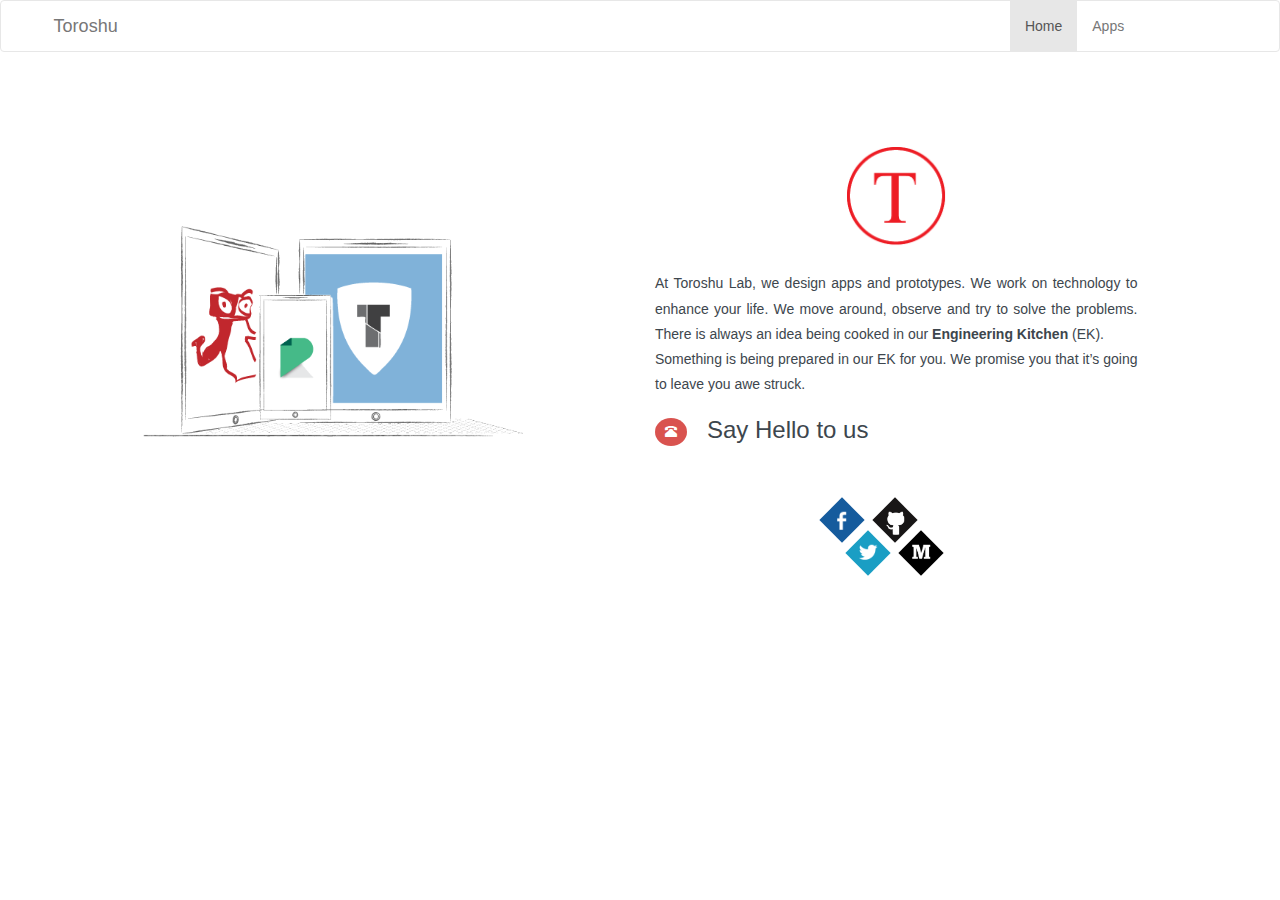
==== index.html @ 24274b62 "1st version of website" ====
<!DOCTYPE html>
<html lang="en">
<head>
  <title>| Toroshu</title>
  <meta charset="utf-8">
  <meta content="Himanshu Grover" name="author" />
  <link rel="icon" href="images/logo-01.png" type="images/png" sizes="16x16">
  <meta name="viewport" content="width=device-width, initial-scale=1">
  <link rel="stylesheet" href="http://maxcdn.bootstrapcdn.com/bootstrap/3.3.5/css/bootstrap.min.css">
  <script src="https://ajax.googleapis.com/ajax/libs/jquery/1.11.3/jquery.min.js"></script>
  <script src="http://maxcdn.bootstrapcdn.com/bootstrap/3.3.5/js/bootstrap.min.js"></script>
  <link rel="stylesheet" type="text/css" href="style.css">
  
</head>
<body>

<nav class="navbar navbar-default" style="background-color:#ffffff">
  
    <div class="navbar-header">
      <button type="button" class="navbar-toggle" data-toggle="collapse" data-target="#myNavbar" style="border:none;">
        <span class="icon-bar"></span>
        <span class="icon-bar"></span>
        <span class="icon-bar"></span>                        
      </button>
      <span class="navbar-brand">Toroshu</span>
    </div>
    <div class="collapse navbar-collapse" id="myNavbar">
      
      <ul class="nav navbar-nav navbar-right">
        <li class="active"><a href="index.html"> Home</a></li>
        <li><a href="apps.html">Apps</a></li>
      </ul>
    </div>
  </div>
</nav>

<div class="container-fluid">
  <div class="row">

    <div class="col-sm-1" ></div>

    <div class="col-sm-4" ><img class="img-responsive" src="images/home-02.png" width="460" height="345"> </div>

    <div class="col-sm-1" ></div>
    
    <div class="col-sm-5" >
      <center><img class="img-responsive" src="images/logo-01.png" alt="logo" width="100" height="100"></center> <br>
      <p align="justify">
        At Toroshu Lab, we design apps and prototypes. We work on technology to enhance your life. We move around, observe and try to solve the problems. There is always an idea being cooked in our <b>Engineering Kitchen</b> (EK). <br/>
        Something is being prepared in our EK for you. We promise you that it’s going to leave you awe struck.
      </p>
    
    
    
        
    <h3><button type="button" class="btn btn-danger btn-sm" title="Contact" data-toggle="collapse" data-target="#demo"><span id="glyph" class="glyphicon glyphicon-phone-alt"></span></button>&nbsp; &nbsp;Say Hello to us</h3>
    <div id="demo" class="collapse">
    <b>E-mail :</b> teamtoroshu@gmail.com<br>
  </div><br>
  <center><div>
                                 <ul class="social">
                                  <li class="facebook"><a href="https://www.facebook.com/toroshuInc"><span><center><img class="img-responsive" src="images/facebook.png" alt="logo" width="9" height="9"></center></span></a></li>
                                  <li class="twitter"><a href="http://twitter.com/"><span><center><img class="img-responsive" src="images/twitter.png" alt="logo" width="18" height="18"></center></span></a></li>
                                  <li class="github"><a href="https://github.com/Toroshu"><span><center><img class="img-responsive" src="images/github.png" alt="logo" width="18" height="18"></center></span></a></li>
                                  <li class="medium"><a href="https://medium.com/@ToroshuLabs"><span><center><img class="img-responsive" src="images/medium.png" alt="logo" width="18" height="18"></center></span></a></li>
                                </ul>
                          </div></center>
  </div>
    </div>
    
    
         
</div>
    
</body>
</html>
---- style.css ----
.container-fluid {
      padding-top: 40px;
      padding-bottom: 40px;
      padding-left: 40px;
      padding-right: 40px;
    }

    body {
      font: 14px Montserrat, sans-serif;
      line-height: 1.8;
      color: #3d464d;
    }

    .navbar-brand {
      margin-left: 40%;
    }

    .navbar-right {
      margin-right: 10%;
    }


    .col-sm-4 img {
      position: relative;
      /*margin-left: 12%;*/
      margin-top: 30%;
   }
    .col-sm-5 img {
      position: relative;
      margin-top: 7%;
      /*margin-left: 17%;*/

   }

   .col-sm-5 button {
    /*position:fixed;
    margin-left:10%;*/
    border-radius:100% !important;   
    border:none; 
   }

.social {
    position: relative;
    height: 30px;
    width: 105px;
    /*margin-left: %;
    margin-top: 5%;*/
    margin: 40px 50px;
}

.social li {
    display: block;
    height: 32px;
    line-height: 32px;
    margin: -17.6px;
    position: absolute;
    -webkit-transition: -webkit-transform .7s;
    -moz-transition: -moz-transform .7s;
    -ms-transition: -ms-transform .7s;
    -o-transition: -o-transform .7s;
    transition: transform .7s;
    -webkit-transform: rotate(45deg);
    -moz-transform: rotate(45deg);
    -ms-transform: rotate(45deg);
    -o-transform: rotate(45deg);
    transform: rotate(45deg);
    text-align: center;
    width: 32px;

}

.social a {
    color: #fffdf0;
    display: block;
    height: 32px;
    line-height: 48px;
    text-align: center;
    -webkit-transform: rotate(-45deg);
    -moz-transform: rotate(-45deg);
    -ms-transform: rotate(-45deg);
    -o-transform: rotate(-45deg);
    transform: rotate(-45deg);
    width: 32px; 
  
}

.social a img {
  margin-top:35%;
  margin-left:46%;
}

.social li:hover {
  -webkit-transform: scale(1.3,1.3) rotate(45deg);
    -moz-transform: scale(1.3,1.3) rotate(45deg);
  -ms-transform: scale(1.3,1.3) rotate(45deg);
    -o-transform: scale(1.3,1.3) rotate(45deg);
  transform: scale(1.3,1.3) rotate(45deg);
}

.facebook {
    background: #155b9d;
    left: 0;
    top: 0;
}

.twitter {
    background: #1a9ec4;
    bottom: 0;
    left: 25%;
}


.github {
    background: #181616;
    left: 50%;
    top: 0%;
}
.medium {
    background: #000000;
    bottom: 0;
    left: 75%;
}
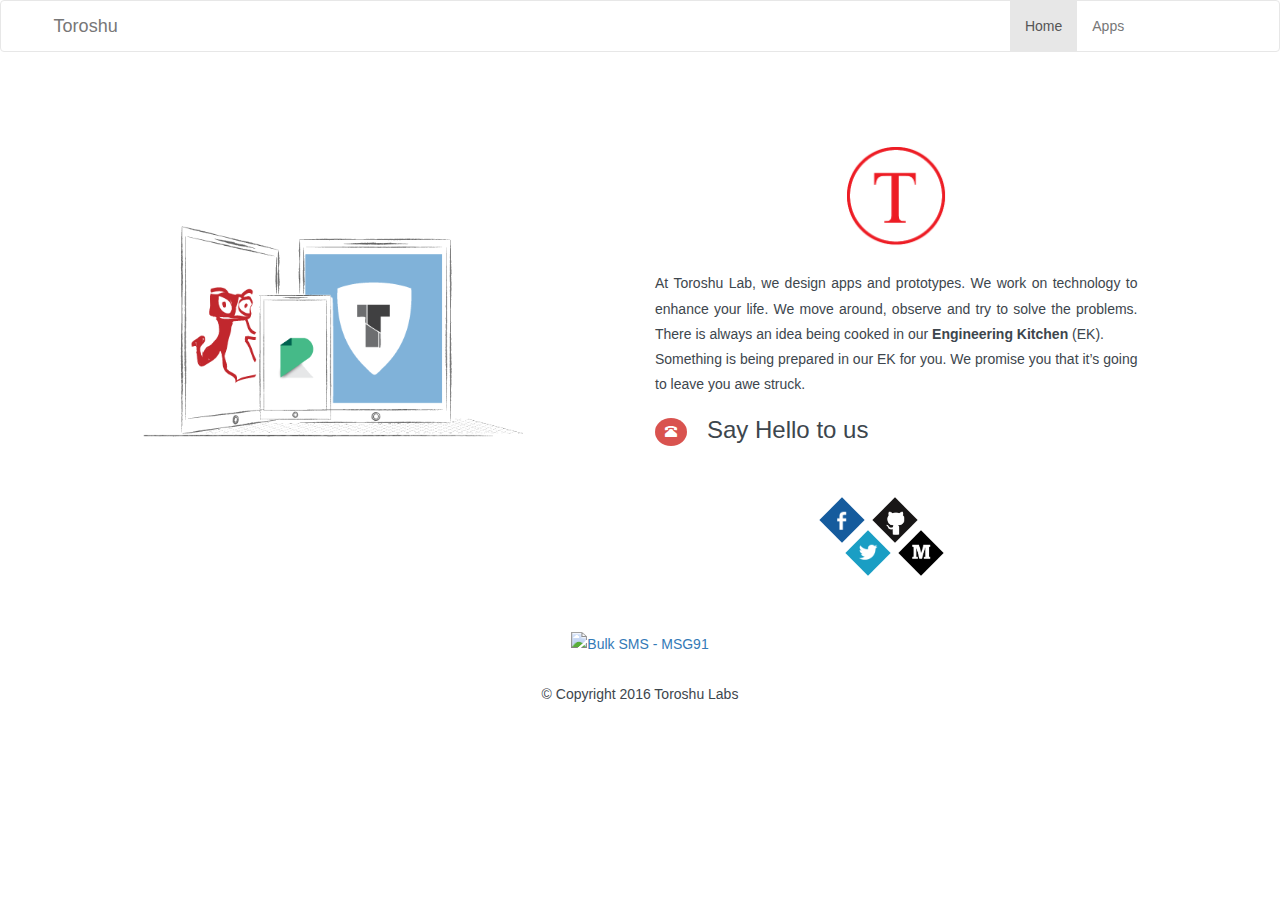
==== commit fc3bfb2d: "logo of msg91 pals added" ====
--- a/index.html
+++ b/index.html
@@ -1,7 +1,7 @@
 <!DOCTYPE html>
 <html lang="en">
 <head>
-  <title>| Toroshu</title>
+  <title> Toroshu</title>
   <meta charset="utf-8">
   <meta content="Himanshu Grover" name="author" />
   <link rel="icon" href="images/logo-01.png" type="images/png" sizes="16x16">
@@ -10,22 +10,22 @@
   <script src="https://ajax.googleapis.com/ajax/libs/jquery/1.11.3/jquery.min.js"></script>
   <script src="http://maxcdn.bootstrapcdn.com/bootstrap/3.3.5/js/bootstrap.min.js"></script>
   <link rel="stylesheet" type="text/css" href="style.css">
-  
+
 </head>
 <body>
 
 <nav class="navbar navbar-default" style="background-color:#ffffff">
-  
+
     <div class="navbar-header">
       <button type="button" class="navbar-toggle" data-toggle="collapse" data-target="#myNavbar" style="border:none;">
         <span class="icon-bar"></span>
         <span class="icon-bar"></span>
-        <span class="icon-bar"></span>                        
+        <span class="icon-bar"></span>
       </button>
       <span class="navbar-brand">Toroshu</span>
     </div>
     <div class="collapse navbar-collapse" id="myNavbar">
-      
+
       <ul class="nav navbar-nav navbar-right">
         <li class="active"><a href="index.html"> Home</a></li>
         <li><a href="apps.html">Apps</a></li>
@@ -42,17 +42,17 @@
     <div class="col-sm-4" ><img class="img-responsive" src="images/home-02.png" width="460" height="345"> </div>
 
     <div class="col-sm-1" ></div>
-    
+
     <div class="col-sm-5" >
       <center><img class="img-responsive" src="images/logo-01.png" alt="logo" width="100" height="100"></center> <br>
       <p align="justify">
         At Toroshu Lab, we design apps and prototypes. We work on technology to enhance your life. We move around, observe and try to solve the problems. There is always an idea being cooked in our <b>Engineering Kitchen</b> (EK). <br/>
         Something is being prepared in our EK for you. We promise you that it’s going to leave you awe struck.
       </p>
-    
-    
-    
-        
+
+
+
+
     <h3><button type="button" class="btn btn-danger btn-sm" title="Contact" data-toggle="collapse" data-target="#demo"><span id="glyph" class="glyphicon glyphicon-phone-alt"></span></button>&nbsp; &nbsp;Say Hello to us</h3>
     <div id="demo" class="collapse">
     <b>E-mail :</b> teamtoroshu@gmail.com<br>
@@ -67,10 +67,21 @@
                           </div></center>
   </div>
     </div>
-    
-    
-         
+
+
+
 </div>
-    
+
+<div class="row" >
+  <center>
+  <a href="https://msg91.com/startups/?utm_source=startup-banner"><img src="https://msg91.com/images/startups/msg91Badge.png" width="60" height="45" title="MSG91 - SMS for Startups" alt="Bulk SMS - MSG91"></a>
+  </center>
+</div>
+<br/>
+    <center>
+            <footer>&copy; Copyright 2016 Toroshu Labs</footer>
+    </center>
+
+
 </body>
 </html>
--- a/style.css
+++ b/style.css
@@ -6,7 +6,7 @@
     }
 
     body {
-      font: 14px Montserrat, sans-serif;
+      font: 14px Roboto, Lato, Montserrat, sans-serif;
       line-height: 1.8;
       color: #3d464d;
     }
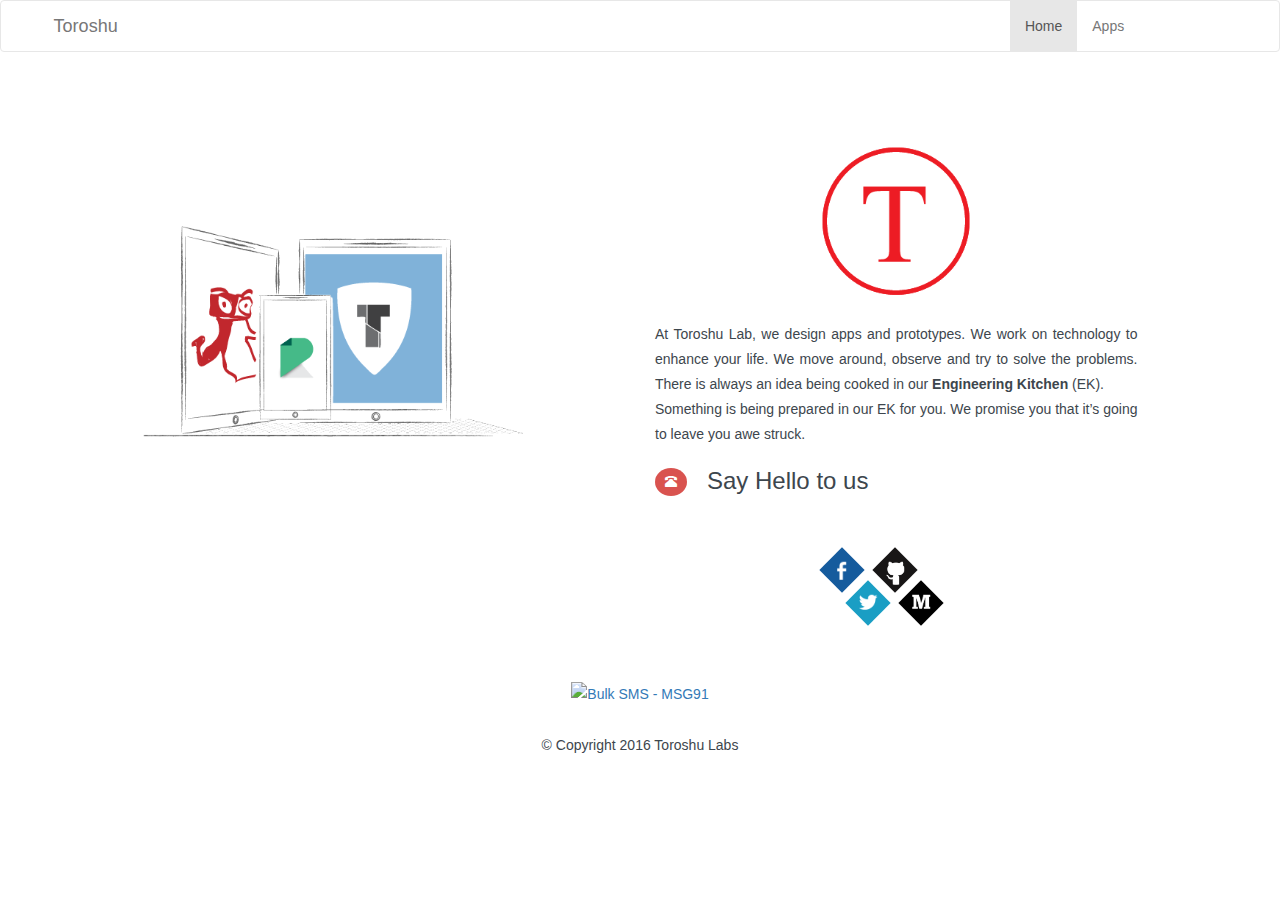
==== commit 51e549de: "msg91 logo resized" ====
--- a/index.html
+++ b/index.html
@@ -44,7 +44,7 @@
     <div class="col-sm-1" ></div>
 
     <div class="col-sm-5" >
-      <center><img class="img-responsive" src="images/logo-01.png" alt="logo" width="100" height="100"></center> <br>
+      <center><img class="img-responsive" src="images/logo-01.png" alt="logo" width="150" height="100"></center> <br>
       <p align="justify">
         At Toroshu Lab, we design apps and prototypes. We work on technology to enhance your life. We move around, observe and try to solve the problems. There is always an idea being cooked in our <b>Engineering Kitchen</b> (EK). <br/>
         Something is being prepared in our EK for you. We promise you that it’s going to leave you awe struck.
@@ -74,7 +74,7 @@
 
 <div class="row" >
   <center>
-  <a href="https://msg91.com/startups/?utm_source=startup-banner"><img src="https://msg91.com/images/startups/msg91Badge.png" width="60" height="45" title="MSG91 - SMS for Startups" alt="Bulk SMS - MSG91"></a>
+  <a href="https://msg91.com/startups/?utm_source=startup-banner"><img src="https://msg91.com/images/startups/msg91Badge.png" width="120" height="90" title="MSG91 - SMS for Startups" alt="Bulk SMS - MSG91"></a>
   </center>
 </div>
 <br/>
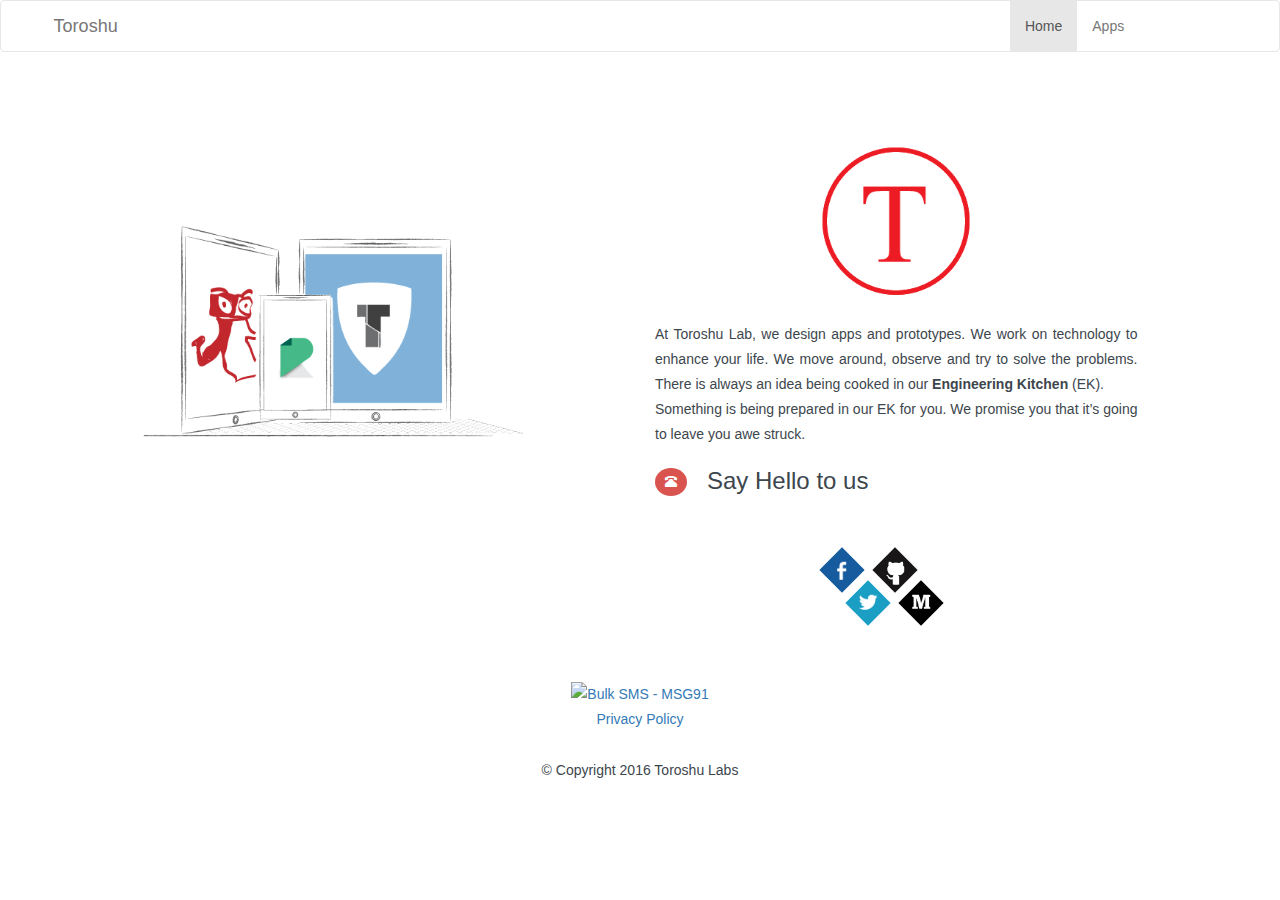
==== commit 84b0d671: "Added privacy policy link" ====
--- a/index.html
+++ b/index.html
@@ -77,6 +77,12 @@
   <a href="https://msg91.com/startups/?utm_source=startup-banner"><img src="https://msg91.com/images/startups/msg91Badge.png" width="120" height="90" title="MSG91 - SMS for Startups" alt="Bulk SMS - MSG91"></a>
   </center>
 </div>
+
+<div class="row" >
+  <center>
+  <a href="pp.html">Privacy Policy</a>
+  </center>
+</div>
 <br/>
     <center>
             <footer>&copy; Copyright 2016 Toroshu Labs</footer>
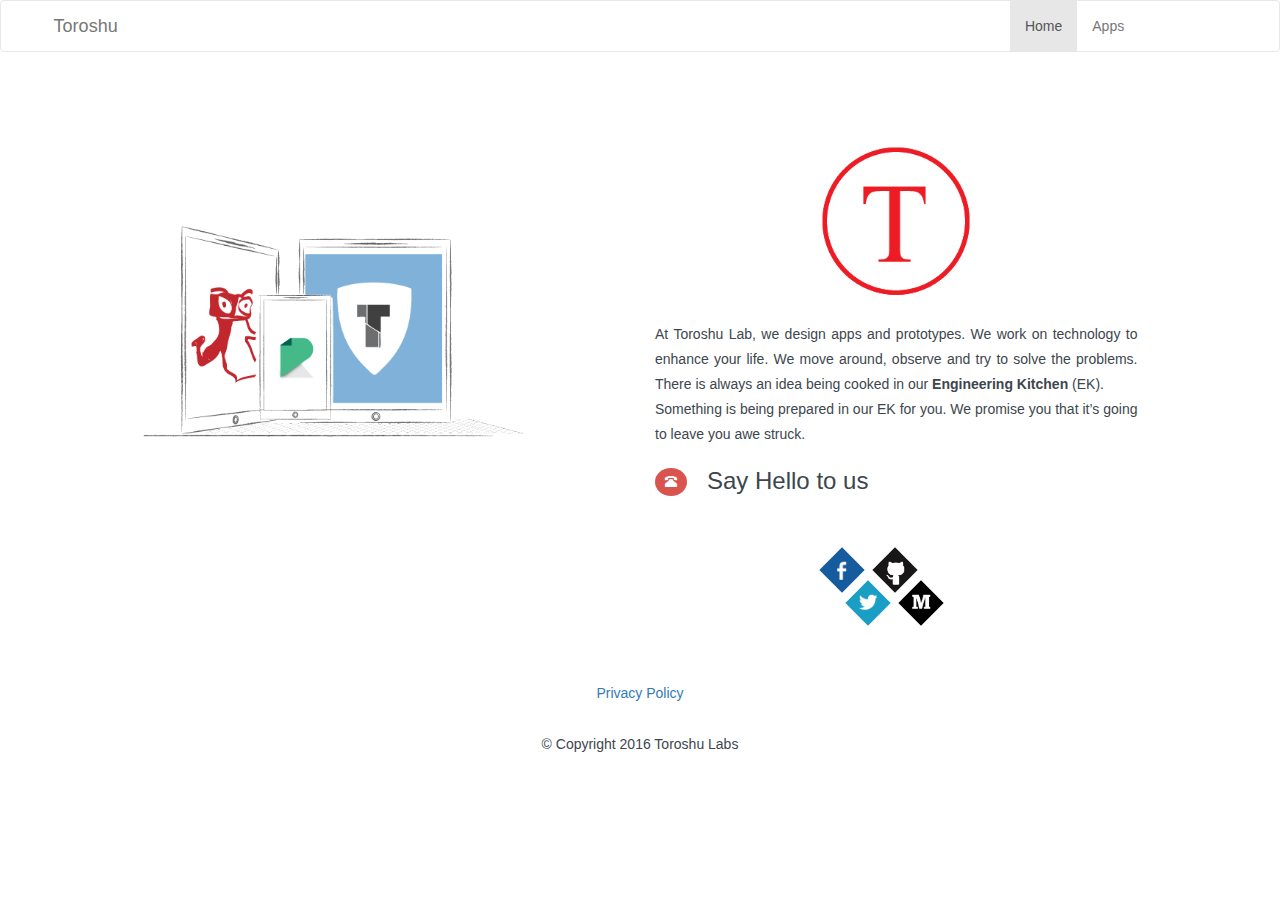
==== commit df6bc45c: "fixed styles" ====
--- a/index.html
+++ b/index.html
@@ -1,93 +1,155 @@
 <!DOCTYPE html>
 <html lang="en">
-<head>
-  <title> Toroshu</title>
-  <meta charset="utf-8">
-  <meta content="Himanshu Grover" name="author" />
-  <link rel="icon" href="images/logo-01.png" type="images/png" sizes="16x16">
-  <meta name="viewport" content="width=device-width, initial-scale=1">
-  <link rel="stylesheet" href="http://maxcdn.bootstrapcdn.com/bootstrap/3.3.5/css/bootstrap.min.css">
-  <script src="https://ajax.googleapis.com/ajax/libs/jquery/1.11.3/jquery.min.js"></script>
-  <script src="http://maxcdn.bootstrapcdn.com/bootstrap/3.3.5/js/bootstrap.min.js"></script>
-  <link rel="stylesheet" type="text/css" href="style.css">
+  <head>
+    <title>Toroshu</title>
+    <meta charset="utf-8" />
+    <meta content="Himanshu" name="author" />
+    <link rel="icon" href="images/logo-01.png" type="images/png" sizes="16x16" />
+    <meta name="viewport" content="width=device-width, initial-scale=1" />
+    <link
+      rel="stylesheet"
+      href="https://maxcdn.bootstrapcdn.com/bootstrap/3.3.5/css/bootstrap.min.css"
+    />
+    <script src="https://maxcdn.bootstrapcdn.com/bootstrap/3.3.5/js/bootstrap.min.js"></script>
+    <link rel="stylesheet" type="text/css" href="style.css" />
+    <script src="https://ajax.googleapis.com/ajax/libs/jquery/1.11.3/jquery.min.js"></script>
+  </head>
+  <body>
+    <nav class="navbar navbar-default" style="background-color: #ffffff">
+      <div class="navbar-header">
+        <button
+          type="button"
+          class="navbar-toggle"
+          data-toggle="collapse"
+          data-target="#myNavbar"
+          style="border: none"
+        >
+          <span class="icon-bar"></span>
+          <span class="icon-bar"></span>
+          <span class="icon-bar"></span>
+        </button>
+        <span class="navbar-brand">Toroshu</span>
+      </div>
+      <div class="collapse navbar-collapse" id="myNavbar">
+        <ul class="nav navbar-nav navbar-right">
+          <li class="active"><a href="index.html"> Home</a></li>
+          <li><a href="apps.html">Apps</a></li>
+        </ul>
+      </div>
+    </nav>
 
-</head>
-<body>
+    <div class="container-fluid">
+      <div class="row">
+        <div class="col-sm-1"></div>
 
-<nav class="navbar navbar-default" style="background-color:#ffffff">
+        <div class="col-sm-4">
+          <img class="img-responsive" src="images/home-02.png" width="460" height="345" />
+        </div>
 
-    <div class="navbar-header">
-      <button type="button" class="navbar-toggle" data-toggle="collapse" data-target="#myNavbar" style="border:none;">
-        <span class="icon-bar"></span>
-        <span class="icon-bar"></span>
-        <span class="icon-bar"></span>
-      </button>
-      <span class="navbar-brand">Toroshu</span>
-    </div>
-    <div class="collapse navbar-collapse" id="myNavbar">
+        <div class="col-sm-1"></div>
 
-      <ul class="nav navbar-nav navbar-right">
-        <li class="active"><a href="index.html"> Home</a></li>
-        <li><a href="apps.html">Apps</a></li>
-      </ul>
-    </div>
-  </div>
-</nav>
+        <div class="col-sm-5">
+          <center>
+            <img
+              class="img-responsive"
+              src="images/logo-01.png"
+              alt="logo"
+              width="150"
+              height="100"
+            />
+          </center>
+          <br />
+          <p align="justify">
+            At Toroshu Lab, we design apps and prototypes. We work on technology to enhance your
+            life. We move around, observe and try to solve the problems. There is always an idea
+            being cooked in our <b>Engineering Kitchen</b> (EK). <br />
+            Something is being prepared in our EK for you. We promise you that it’s going to leave
+            you awe struck.
+          </p>
 
-<div class="container-fluid">
-  <div class="row">
-
-    <div class="col-sm-1" ></div>
-
-    <div class="col-sm-4" ><img class="img-responsive" src="images/home-02.png" width="460" height="345"> </div>
-
-    <div class="col-sm-1" ></div>
-
-    <div class="col-sm-5" >
-      <center><img class="img-responsive" src="images/logo-01.png" alt="logo" width="150" height="100"></center> <br>
-      <p align="justify">
-        At Toroshu Lab, we design apps and prototypes. We work on technology to enhance your life. We move around, observe and try to solve the problems. There is always an idea being cooked in our <b>Engineering Kitchen</b> (EK). <br/>
-        Something is being prepared in our EK for you. We promise you that it’s going to leave you awe struck.
-      </p>
-
-
-
-
-    <h3><button type="button" class="btn btn-danger btn-sm" title="Contact" data-toggle="collapse" data-target="#demo"><span id="glyph" class="glyphicon glyphicon-phone-alt"></span></button>&nbsp; &nbsp;Say Hello to us</h3>
-    <div id="demo" class="collapse">
-    <b>E-mail :</b> teamtoroshu@gmail.com<br>
-  </div><br>
-  <center><div>
-                                 <ul class="social">
-                                  <li class="facebook"><a href="https://www.facebook.com/toroshuInc"><span><center><img class="img-responsive" src="images/facebook.png" alt="logo" width="9" height="9"></center></span></a></li>
-                                  <li class="twitter"><a href="http://twitter.com/"><span><center><img class="img-responsive" src="images/twitter.png" alt="logo" width="18" height="18"></center></span></a></li>
-                                  <li class="github"><a href="https://github.com/Toroshu"><span><center><img class="img-responsive" src="images/github.png" alt="logo" width="18" height="18"></center></span></a></li>
-                                  <li class="medium"><a href="https://medium.com/@ToroshuLabs"><span><center><img class="img-responsive" src="images/medium.png" alt="logo" width="18" height="18"></center></span></a></li>
-                                </ul>
-                          </div></center>
-  </div>
+          <h3>
+            <button
+              type="button"
+              class="btn btn-danger btn-sm"
+              title="Contact"
+              data-toggle="collapse"
+              data-target="#demo"
+            >
+              <span id="glyph" class="glyphicon glyphicon-phone-alt"></span></button
+            >&nbsp; &nbsp;Say Hello to us
+          </h3>
+          <div id="demo" class="collapse"><b>E-mail :</b> teamtoroshu@gmail.com<br /></div>
+          <br />
+          <center>
+            <div>
+              <ul class="social">
+                <li class="facebook">
+                  <a href="https://www.facebook.com/toroshuInc"
+                    ><span
+                      ><center>
+                        <img
+                          class="img-responsive"
+                          src="images/facebook.png"
+                          alt="logo"
+                          width="9"
+                          height="9"
+                        /></center></span
+                  ></a>
+                </li>
+                <li class="twitter">
+                  <a href="http://twitter.com/"
+                    ><span
+                      ><center>
+                        <img
+                          class="img-responsive"
+                          src="images/twitter.png"
+                          alt="logo"
+                          width="18"
+                          height="18"
+                        /></center></span
+                  ></a>
+                </li>
+                <li class="github">
+                  <a href="https://github.com/Toroshu"
+                    ><span
+                      ><center>
+                        <img
+                          class="img-responsive"
+                          src="images/github.png"
+                          alt="logo"
+                          width="18"
+                          height="18"
+                        /></center></span
+                  ></a>
+                </li>
+                <li class="medium">
+                  <a href="https://medium.com/@ToroshuLabs"
+                    ><span
+                      ><center>
+                        <img
+                          class="img-responsive"
+                          src="images/medium.png"
+                          alt="logo"
+                          width="18"
+                          height="18"
+                        /></center></span
+                  ></a>
+                </li>
+              </ul>
+            </div>
+          </center>
+        </div>
+      </div>
     </div>
 
-
-
-</div>
-
-<div class="row" >
-  <center>
-  <a href="https://msg91.com/startups/?utm_source=startup-banner"><img src="https://msg91.com/images/startups/msg91Badge.png" width="120" height="90" title="MSG91 - SMS for Startups" alt="Bulk SMS - MSG91"></a>
-  </center>
-</div>
-
-<div class="row" >
-  <center>
-  <a href="pp.html">Privacy Policy</a>
-  </center>
-</div>
-<br/>
+    <div class="row">
+      <center>
+        <a href="pp.html">Privacy Policy</a>
+      </center>
+    </div>
+    <br />
     <center>
-            <footer>&copy; Copyright 2016 Toroshu Labs</footer>
+      <footer>&copy; Copyright 2016 Toroshu Labs</footer>
     </center>
-
-
-</body>
+  </body>
 </html>
--- a/style.css
+++ b/style.css
@@ -1,122 +1,117 @@
-    .container-fluid {
-      padding-top: 40px;
-      padding-bottom: 40px;
-      padding-left: 40px;
-      padding-right: 40px;
-    }
+.container-fluid {
+  padding-top: 40px;
+  padding-bottom: 40px;
+  padding-left: 40px;
+  padding-right: 40px;
+}
 
-    body {
-      font: 14px Roboto, Lato, Montserrat, sans-serif;
-      line-height: 1.8;
-      color: #3d464d;
-    }
+body {
+  font: 14px Roboto, Lato, Montserrat, sans-serif;
+  line-height: 1.8;
+  color: #3d464d;
+}
 
-    .navbar-brand {
-      margin-left: 40%;
-    }
+.navbar-brand {
+  margin-left: 40%;
+}
 
-    .navbar-right {
-      margin-right: 10%;
-    }
+.navbar-right {
+  margin-right: 10%;
+}
 
+.col-sm-4 img {
+  position: relative;
+  /*margin-left: 12%;*/
+  margin-top: 30%;
+}
+.col-sm-5 img {
+  position: relative;
+  margin-top: 7%;
+  /*margin-left: 17%;*/
+}
 
-    .col-sm-4 img {
-      position: relative;
-      /*margin-left: 12%;*/
-      margin-top: 30%;
-   }
-    .col-sm-5 img {
-      position: relative;
-      margin-top: 7%;
-      /*margin-left: 17%;*/
-
-   }
-
-   .col-sm-5 button {
-    /*position:fixed;
+.col-sm-5 button {
+  /*position:fixed;
     margin-left:10%;*/
-    border-radius:100% !important;   
-    border:none; 
-   }
+  border-radius: 100% !important;
+  border: none;
+}
 
 .social {
-    position: relative;
-    height: 30px;
-    width: 105px;
-    /*margin-left: %;
+  position: relative;
+  height: 30px;
+  width: 105px;
+  /*margin-left: %;
     margin-top: 5%;*/
-    margin: 40px 50px;
+  margin: 40px 50px;
 }
 
 .social li {
-    display: block;
-    height: 32px;
-    line-height: 32px;
-    margin: -17.6px;
-    position: absolute;
-    -webkit-transition: -webkit-transform .7s;
-    -moz-transition: -moz-transform .7s;
-    -ms-transition: -ms-transform .7s;
-    -o-transition: -o-transform .7s;
-    transition: transform .7s;
-    -webkit-transform: rotate(45deg);
-    -moz-transform: rotate(45deg);
-    -ms-transform: rotate(45deg);
-    -o-transform: rotate(45deg);
-    transform: rotate(45deg);
-    text-align: center;
-    width: 32px;
-
+  display: block;
+  height: 32px;
+  line-height: 32px;
+  margin: -17.6px;
+  position: absolute;
+  -webkit-transition: -webkit-transform 0.7s;
+  -moz-transition: -moz-transform 0.7s;
+  -ms-transition: -ms-transform 0.7s;
+  -o-transition: -o-transform 0.7s;
+  transition: transform 0.7s;
+  -webkit-transform: rotate(45deg);
+  -moz-transform: rotate(45deg);
+  -ms-transform: rotate(45deg);
+  -o-transform: rotate(45deg);
+  transform: rotate(45deg);
+  text-align: center;
+  width: 32px;
 }
 
 .social a {
-    color: #fffdf0;
-    display: block;
-    height: 32px;
-    line-height: 48px;
-    text-align: center;
-    -webkit-transform: rotate(-45deg);
-    -moz-transform: rotate(-45deg);
-    -ms-transform: rotate(-45deg);
-    -o-transform: rotate(-45deg);
-    transform: rotate(-45deg);
-    width: 32px; 
-  
+  color: #fffdf0;
+  display: block;
+  height: 32px;
+  line-height: 48px;
+  text-align: center;
+  -webkit-transform: rotate(-45deg);
+  -moz-transform: rotate(-45deg);
+  -ms-transform: rotate(-45deg);
+  -o-transform: rotate(-45deg);
+  transform: rotate(-45deg);
+  width: 32px;
 }
 
 .social a img {
-  margin-top:35%;
-  margin-left:46%;
+  margin-top: 35%;
+  margin-left: 46%;
 }
 
 .social li:hover {
-  -webkit-transform: scale(1.3,1.3) rotate(45deg);
-    -moz-transform: scale(1.3,1.3) rotate(45deg);
-  -ms-transform: scale(1.3,1.3) rotate(45deg);
-    -o-transform: scale(1.3,1.3) rotate(45deg);
-  transform: scale(1.3,1.3) rotate(45deg);
+  -webkit-transform: scale(1.3, 1.3) rotate(45deg);
+  -moz-transform: scale(1.3, 1.3) rotate(45deg);
+  -ms-transform: scale(1.3, 1.3) rotate(45deg);
+  -o-transform: scale(1.3, 1.3) rotate(45deg);
+  transform: scale(1.3, 1.3) rotate(45deg);
 }
 
 .facebook {
-    background: #155b9d;
-    left: 0;
-    top: 0;
+  background: #155b9d;
+  left: 0;
+  top: 0;
 }
 
 .twitter {
-    background: #1a9ec4;
-    bottom: 0;
-    left: 25%;
+  background: #1a9ec4;
+  bottom: 0;
+  left: 25%;
 }
 
-
 .github {
-    background: #181616;
-    left: 50%;
-    top: 0%;
+  background: #181616;
+  left: 50%;
+  top: 0%;
 }
 .medium {
-    background: #000000;
-    bottom: 0;
-    left: 75%;
+  background: #000000;
+  bottom: 0;
+  left: 75%;
 }
